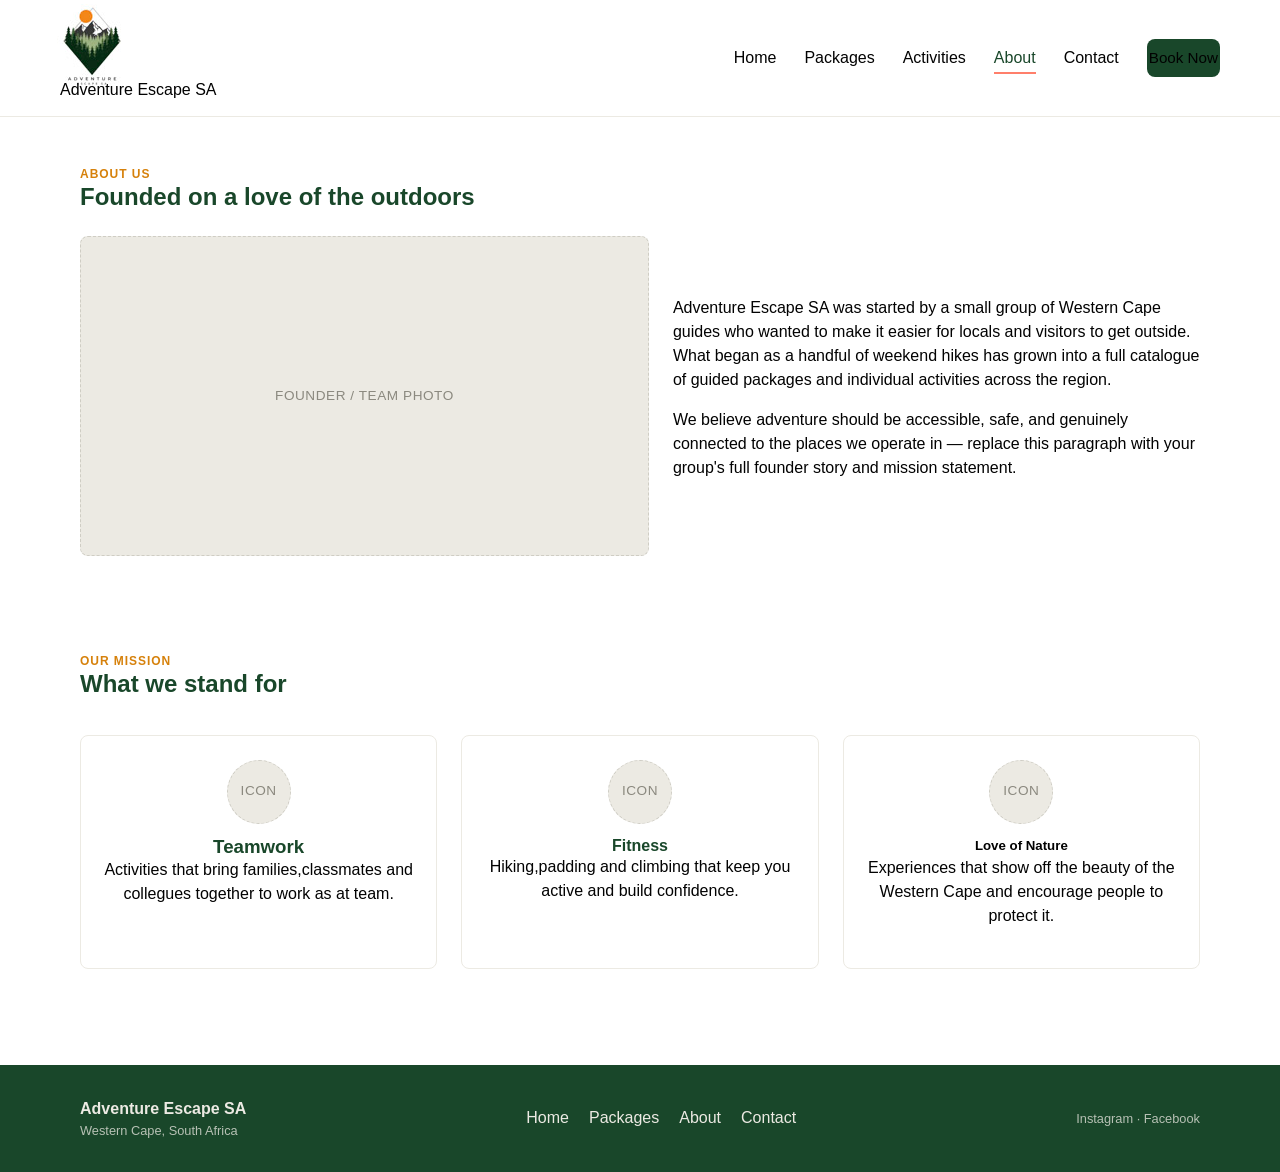
==== website_project/about.html @ 05b7d3c0 "first commit" ====
<!DOCTYPE html>
<html lang="en">
<head>
  <meta charset="UTF-8" />
  <meta name="viewport" content="width=device-width, initial-scale=1.0" />
  <title>Adventure Escape SA — About Us</title>
  <link rel="stylesheet" href="css/style.css" />
</head>
<body>

  <header class="site-header">
    <div class="container nav">
      <a href="index.html" class="nav-logo">
        <div class="placeholder placeholder--circle"><img src="images/logo.jpg"alt="nav-logo">
        </div>
        Adventure Escape SA
      </a>

      <button class="nav-toggle" id="navToggle" aria-label="Toggle navigation" aria-expanded="false">
        <span></span>
        <span></span>
        <span></span>
      </button>

      <ul class="nav-links" id="navLinks">
        <li><a href="index.html">Home</a></li>
        <li><a href="overview.html">Packages</a></li>
        <li><a href="overview.html">Activities</a></li>
        <li><a href="about.html" class="active">About</a></li>
        <li><a href="contact.html">Contact</a></li>
        <li><a href="overview.html" class="btn btn-primary">Book Now</a></li>
      </ul>
    </div>
  </header>

  <section>
    <div class="container">
      <div class="eyebrow">About Us</div>
      <h1>Founded on a love of the outdoors</h1>

      <div class="grid grid-2" style="margin-top: 24px; align-items: center;">
        <div class="placeholder placeholder--wide" style="min-height: 320px;">FOUNDER / TEAM PHOTO</div>
        <div>
          <p>
            Adventure Escape SA was started by a small group of Western Cape guides who wanted
            to make it easier for locals and visitors to get outside. What began as a handful of
            weekend hikes has grown into a full catalogue of guided packages and individual
            activities across the region.
          </p>
          <p>
            We believe adventure should be accessible, safe, and genuinely connected to the
            places we operate in — replace this paragraph with your group's full founder story
            and mission statement.
          </p>
        </div>
      </div>
    </div>
  </section>

  <section>
    <div class="container">
      <div class="section-heading">
        <div>
          <div class="eyebrow">Our Mission</div>
          <h2>What we stand for</h2>
        </div>
      </div>

      <div class="grid grid-3">
        <div class="pillar-card">
          <div class="placeholder placeholder--circle">ICON</div>
          <h3 class="card-title">Teamwork</h3>
          <p>Activities that bring families,classmates and collegues together to work as at team.</p>
        </div>
        <div class="pillar-card">
          <div class="placeholder placeholder--circle">ICON</div>
          <h4 class="card-title">Fitness</h4>
          <p>Hiking,padding and climbing that keep you active and build confidence.</p>
        </div>
        <div class="pillar-card">
          <div class="placeholder placeholder--circle">ICON</div>
          <h5 class="card-title">Love of Nature</h5>
          <p>Experiences that show off the beauty of the Western Cape and encourage people to protect it.</p>
        </div>
      </div>
    </div>
  </section>

  <footer class="site-footer">
    <div class="container footer-inner">
      <div>
        <strong>Adventure Escape SA</strong>
        <div class="footer-small">Western Cape, South Africa</div>
      </div>
      <ul class="footer-links">
        <li><a href="index.html">Home</a></li>
        <li><a href="overview.html">Packages</a></li>
        <li><a href="about.html">About</a></li>
        <li><a href="contact.html">Contact</a></li>
      </ul>
      <div class="footer-small">Instagram &middot; Facebook</div>
    </div>
  </footer>

  <script src="js/script.js"></script>
</body>
</html>
---- website_project/css/style.css ----
/* =========================================================
   Adventure Escape SA — Global Stylesheet
   Rough build: base structure + placeholder styling only.
   Swap the CSS variables below once the real brand assets
   (photos, exact "Bushveld Blaze" hex codes) are ready.
   ========================================================= */

:root {
  /* Brand colours — greens/gold pulled from the group logo.
     Swap --color-accent for the exact Bushveld Blaze tone
     once you have it; this is a placeholder warm accent. */
  --color-green-dark: #19472A;
  --color-green: #19472A;
  --color-coral: #FF7F6B;
  --color-accent: #D6810B; /* placeholder "blaze" accent */
  --color-charcoal: #020202;
  --color-white: #ffffff;
  --color-light: #f7f5ef;
  --color-gray-100: #eceae3;
  --color-gray-300: #cfcdc4;
  --color-gray-500: #8b897f;

  --font-base: "Segoe UI", Arial, Helvetica, sans-serif;

  --max-width: 1160px;
  --radius: 8px;
  --shadow: 0 2px 10px rgba(0, 0, 0, 0.08);
}

/* ---------- Reset ---------- */
* {
  box-sizing: border-box;
}

html,
body {
  margin: 0;
  padding: 0;
}

body {
  font-family: var(--font-base);
  color: var(--color-charcoal);
  background: var(--color-white);
  line-height: 1.5;
}

.logo{
    width: 50px;
    height: 50px;
    display: flex;
    align-items: center;
    justify-content: center;
}
.logo img{
    width: 35px;
    height: 35px;
    object-fit: contain;
}


a {
  color: inherit;
  text-decoration: none;
}

ul {
  list-style: none;
  margin: 0;
  padding: 0;
}

h1,
h2,
h3,
h4 {
  margin: 0 0 0.5em 0;
  line-height: 1.2;
  color: var(--color-green-dark);
}

p {
  margin: 0 0 1em 0;
}

.container {
  max-width: var(--max-width);
  margin: 0 auto;
  padding: 0 20px;
}

section {
  padding: 48px 0;
}

/* ---------- Placeholder blocks (swap for real images) ---------- */
.placeholder {
  background: var(--color-gray-100);
  border: 1px dashed var(--color-gray-300);
  color: var(--color-gray-500);
  display: flex;
  align-items: center;
  justify-content: center;
  text-align: center;
  font-size: 0.85rem;
  letter-spacing: 0.04em;
  text-transform: uppercase;
  min-height: 160px;
  border-radius: var(--radius);
}

.placeholder--hero {
  min-height: 320px;
}

.placeholder--square {
  aspect-ratio: 1 / 1;
  min-height: 0;
}

.placeholder--wide {
  aspect-ratio: 16 / 9;
  min-height: 0;
}

.placeholder--circle {
  border-radius: 50%;
  aspect-ratio: 1 / 1;
  min-height: 0;
  width: 64px;
}

/* ---------- Buttons ---------- */
.btn {
  display: inline-block;
  padding: 12px 24px;
  border-radius: var(--radius);
  font-weight: 600;
  font-size: 0.95rem;
  border: 2px solid transparent;
  cursor: pointer;
  text-align: center;
}

.btn-primary {
  background: var(--color-green-dark);
  color: var(--color-white);
}

.btn-primary:hover {
  background: var(--color-green);
}

.btn-accent {
  background: var(--color-accent);
  color: var(--color-white);
}

.btn-accent:hover {
  opacity: 0.9;
}

.btn-outline {
  background: transparent;
  border-color: var(--color-green-dark);
  color: var(--color-green-dark);
}

.btn-outline:hover {
  background: var(--color-green-dark);
  color: var(--color-white);
}

.btn-block {
  display: block;
  width: 100%;
}

/* ---------- Header / Nav ---------- */
.site-header {
  background: var(--color-white);
  border-bottom: 1px solid var(--color-gray-100);
  position: sticky;
  top: 0;
  z-index: 50;
}

.nav {
  display: flex;
  align-items: center;
  justify-content: space-between;
  padding: 14px 0;
}

.nav-links {
  display: flex;
  align-items: center;
  gap: 28px;
}

.nav-links a {
  font-weight: 500;
  color: var(--color-charcoal);
  padding: 6px 0;
  border-bottom: 2px solid transparent;
}

.nav-links a:hover,
.nav-links a.active {
  color: var(--color-green-dark);
  border-bottom-color: var(--color-coral);
}

.nav-toggle {
  display: none;
  flex-direction: column;
  gap: 4px;
  background: none;
  border: none;
  cursor: pointer;
  padding: 8px;
}

.nav-toggle span {
  width: 24px;
  height: 2px;
  background: var(--color-green-dark);
}

/* ---------- Footer ---------- */
.site-footer {
  background: var(--color-green-dark);
  color: var(--color-gray-100);
  padding: 32px 0;
  margin-top: 48px;
}

.footer-inner {
  display: flex;
  flex-wrap: wrap;
  align-items: center;
  justify-content: space-between;
  gap: 16px;
}

.footer-inner a {
  color: var(--color-gray-100);
}

.footer-inner a:hover {
  color: var(--color-gold);
}

.footer-links {
  display: flex;
  gap: 20px;
  flex-wrap: wrap;
}

.footer-small {
  font-size: 0.8rem;
  opacity: 0.75;
}

/* ---------- Cards / grids ---------- */
.grid {
  display: grid;
  gap: 24px;
}

.grid-2 {
  grid-template-columns: repeat(2, 1fr);
}

.grid-3 {
  grid-template-columns: repeat(3, 1fr);
}

.grid-4 {
  grid-template-columns: repeat(4, 1fr);
}

.card {
  background: var(--color-white);
  border: 1px solid var(--color-gray-100);
  border-radius: var(--radius);
  overflow: hidden;
  box-shadow: var(--shadow);
  display: flex;
  flex-direction: column;
}

.card-body {
  padding: 16px;
  display: flex;
  flex-direction: column;
  gap: 8px;
  flex-grow: 1;
}

.card-title {
  font-weight: 600;
  margin: 0;
}

.card-price {
  font-weight: 700;
  color: var(--color-green-dark);
}

/* ---------- Hero ---------- */
.hero {
  padding: 56px 0;
}

.hero-tagline {
  color: var(--color-gray-500);
  max-width: 520px;
}

/* ---------- Section heading ---------- */
.section-heading {
  display: flex;
  align-items: baseline;
  justify-content: space-between;
  margin-bottom: 24px;
  flex-wrap: wrap;
  gap: 8px;
}

.eyebrow {
  text-transform: uppercase;
  letter-spacing: 0.08em;
  font-size: 0.75rem;
  color: var(--color-accent);
  font-weight: 700;
}

/* ---------- Tabs (Overview page) ---------- */
.tabs {
  display: flex;
  gap: 8px;
  margin-bottom: 24px;
}

.tab-btn {
  padding: 10px 20px;
  border-radius: 999px;
  border: 1px solid var(--color-gray-300);
  background: var(--color-white);
  cursor: pointer;
  font-weight: 600;
  color: var(--color-green-dark);
}

.tab-btn.active {
  background: var(--color-green-dark);
  border-color: var(--color-green-dark);
  color: var(--color-white);
}

.tab-panel {
  display: none;
}

.tab-panel.active {
  display: grid;
}

/* ---------- Breadcrumb ---------- */
.breadcrumb {
  font-size: 0.85rem;
  color: var(--color-gray-500);
  margin-bottom: 16px;
}

.breadcrumb a:hover {
  color: var(--color-green-dark);
}

/* ---------- Individual page ---------- */
.detail-layout {
  display: grid;
  grid-template-columns: 1.2fr 1fr;
  gap: 32px;
  align-items: start;
}

.included-list li {
  display: flex;
  align-items: flex-start;
  gap: 10px;
  padding: 6px 0;
  border-bottom: 1px solid var(--color-gray-100);
}

.included-list li::before {
  content: "\2713";
  color: var(--color-green);
  font-weight: 700;
}

/* ---------- Calculate Fee page ---------- */
.calc-layout {
  display: grid;
  grid-template-columns: 1.4fr 1fr;
  gap: 32px;
  align-items: start;
}

.calc-item {
  display: flex;
  align-items: center;
  justify-content: space-between;
  gap: 16px;
  border: 1px solid var(--color-gray-100);
  border-radius: var(--radius);
  padding: 12px 16px;
  margin-bottom: 12px;
}

.calc-item-info {
  display: flex;
  align-items: center;
  gap: 14px;
}

.calc-item-info .placeholder {
  width: 56px;
  height: 56px;
  min-height: 0;
  font-size: 0.5rem;
}

.qty-control {
  display: flex;
  align-items: center;
  gap: 10px;
}

.qty-control button {
  width: 28px;
  height: 28px;
  border-radius: 50%;
  border: 1px solid var(--color-gray-300);
  background: var(--color-white);
  cursor: pointer;
  font-weight: 700;
  line-height: 1;
}

.remove-item {
  background: none;
  border: none;
  color: var(--color-accent);
  cursor: pointer;
  font-size: 0.8rem;
  text-decoration: underline;
}

.discount-progress {
  margin: 20px 0;
}

.progress-track {
  background: var(--color-gray-100);
  border-radius: 999px;
  height: 10px;
  overflow: hidden;
}

.progress-fill {
  background: var(--color-gold);
  height: 100%;
  width: 0%;
  transition: width 0.25s ease;
}

.progress-label {
  font-size: 0.8rem;
  color: var(--color-gray-500);
  margin-top: 6px;
}

.summary-card {
  background: var(--color-light);
  border-radius: var(--radius);
  padding: 20px;
  position: sticky;
  top: 90px;
}

.summary-row {
  display: flex;
  justify-content: space-between;
  padding: 6px 0;
  font-size: 0.95rem;
}

.summary-row.total {
  border-top: 1px solid var(--color-gray-300);
  margin-top: 8px;
  padding-top: 12px;
  font-weight: 700;
  font-size: 1.1rem;
  color: var(--color-green-dark);
}

/* ---------- Contact page ---------- */
.contact-layout {
  display: grid;
  grid-template-columns: 1fr 1fr;
  gap: 32px;
  align-items: start;
}

.form-group {
  margin-bottom: 16px;
}

label {
  display: block;
  font-weight: 600;
  font-size: 0.85rem;
  margin-bottom: 6px;
}

input,
textarea {
  width: 100%;
  padding: 10px 12px;
  border: 1px solid var(--color-gray-300);
  border-radius: var(--radius);
  font-family: inherit;
  font-size: 0.95rem;
}

input:focus,
textarea:focus {
  outline: 2px solid var(--color-gold);
  outline-offset: 1px;
}

.field-error {
  color: var(--color-accent);
  font-size: 0.78rem;
  margin-top: 4px;
  min-height: 1em;
}

.form-status {
  margin-top: 12px;
  font-weight: 600;
}

.form-status.success {
  color: var(--color-green);
}

.contact-info-card {
  background: var(--color-light);
  border-radius: var(--radius);
  padding: 20px;
  margin-bottom: 20px;
}

/* ---------- Mission pillars (About page) ---------- */
.pillar-card {
  text-align: center;
  padding: 24px 16px;
  border: 1px solid var(--color-gray-100);
  border-radius: var(--radius);
}
 .family-explorer img{
  width: 10%;
  height: 10px;
  object-fit: cover;
  border-radius: 3px;
  border:3px solid#FF7F6B
  

}
.h4 card-title{
  color: #FF7F6B;
}
.h5{
  border-color: #D6810B ;
}

.pillar-card .placeholder--circle {
  margin: 0 auto 12px auto;
}

/* ---------- Responsive ---------- */
@media (max-width: 860px) {
  .grid-4 {
    grid-template-columns: repeat(2, 1fr);
  }

  .grid-3 {
    grid-template-columns: repeat(2, 1fr);
  }

  .detail-layout,
  .calc-layout,
  .contact-layout {
    grid-template-columns: 1fr;
  }

  .summary-card {
    position: static;
  }
}

@media (max-width: 640px) {
  .nav-links {
    position: absolute;
    top: 100%;
    left: 0;
    right: 0;
    background: var(--color-white);
    flex-direction: column;
    align-items: flex-start;
    padding: 16px 20px;
    gap: 14px;
    border-bottom: 1px solid var(--color-gray-100);
    display: none;
  }

  .nav-links.open {
    display: flex;
  }

  .nav-toggle {
    display: flex;
  }

  .grid-4,
  .grid-3,
  .grid-2 {
    grid-template-columns: 1fr;
  }

  .footer-inner {
    flex-direction: column;
    align-items: flex-start;
  }
}
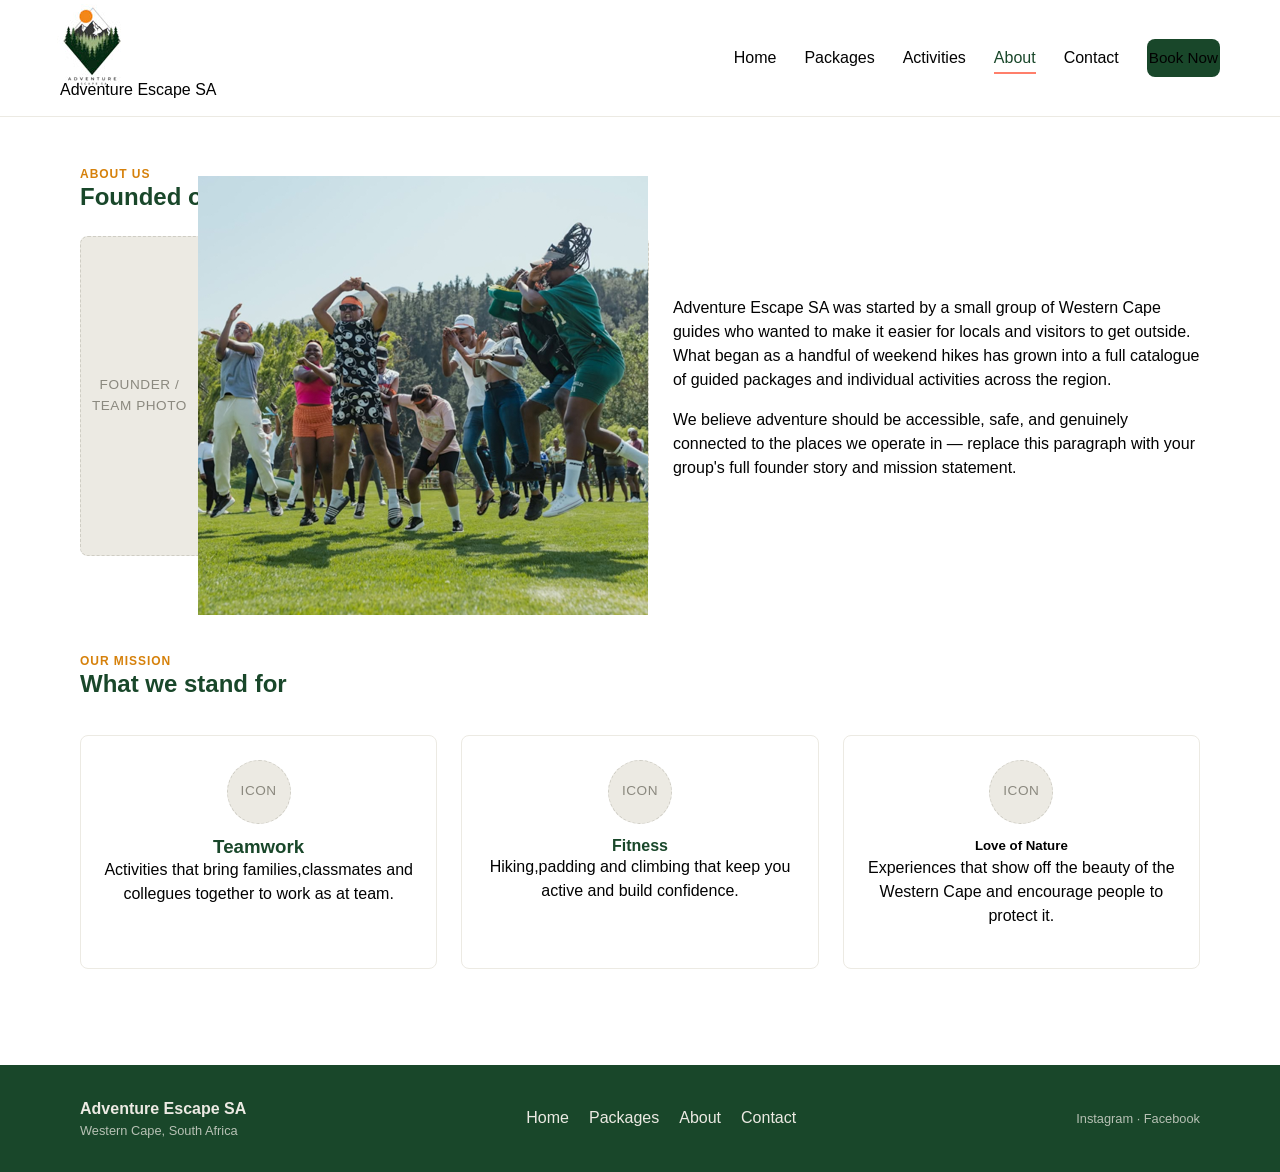
==== commit 5b18f23f: "images" ====
--- a/website_project/about.html
+++ b/website_project/about.html
@@ -39,7 +39,9 @@
       <h1>Founded on a love of the outdoors</h1>
 
       <div class="grid grid-2" style="margin-top: 24px; align-items: center;">
-        <div class="placeholder placeholder--wide" style="min-height: 320px;">FOUNDER / TEAM PHOTO</div>
+        <div class="placeholder placeholder--wide" style="min-height: 320px;">FOUNDER / TEAM PHOTO
+          <img src="images/team p.png"alt="TEAM">
+        </div>
         <div>
           <p>
             Adventure Escape SA was started by a small group of Western Cape guides who wanted
